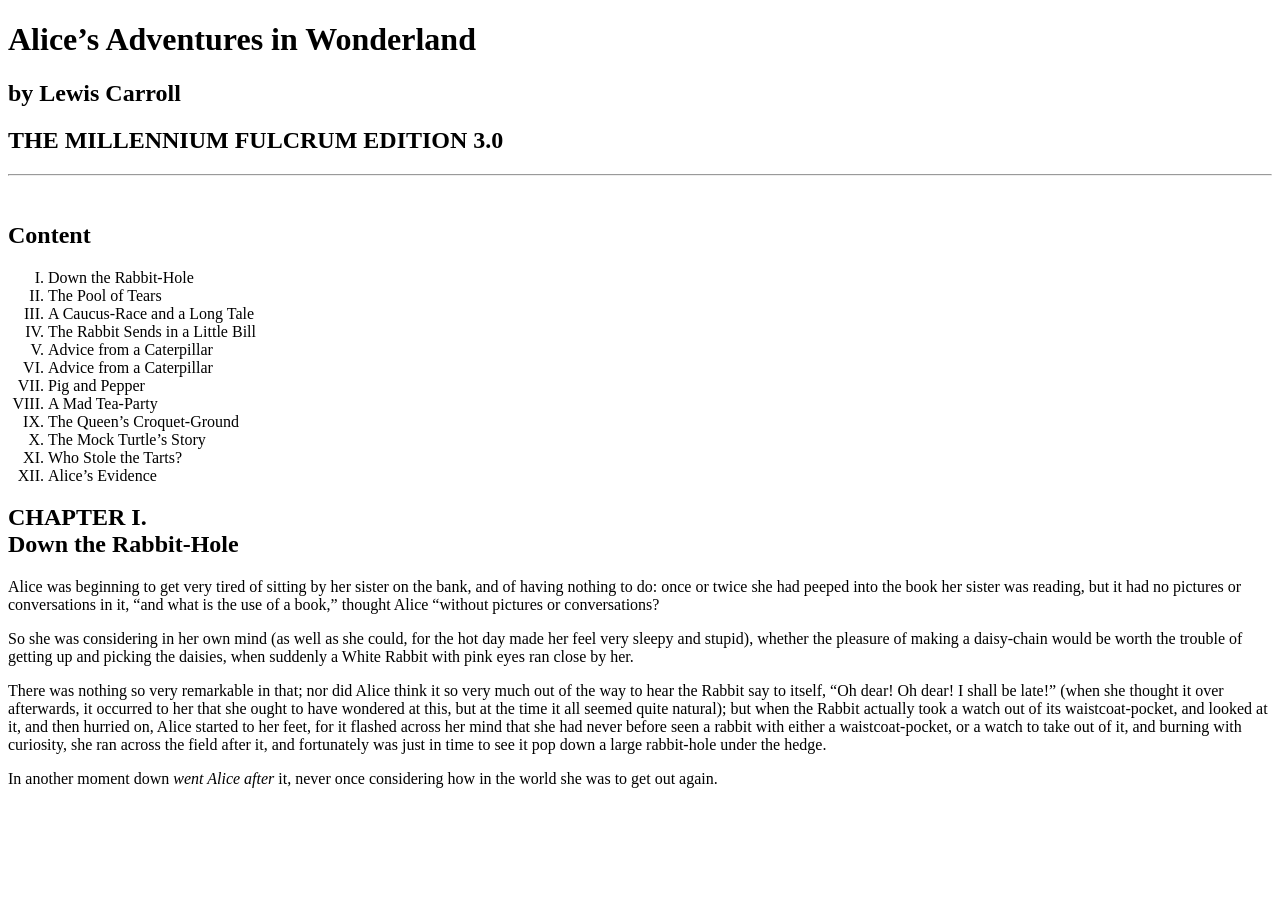
==== 1.Model_HTML/asosiy_taglar.html @ c10f0340 "css asoslari" ====
<!DOCTYPE html>
<html lang="en">

<head>
	<meta charset="UTF-8">
	<meta name="viewport" content="width=device-width, initial-scale=1.0">
	<meta name='description' content='Bu mening birinci web ilovam'>
	<meta name='author' content='Samandarov Shokirjon'>
	<title>My firs web sayt </title>
</head>

<body>
	<h1>Alice’s Adventures in Wonderland</h1>
	<h2>by Lewis Carroll</h2>
	<h2>THE MILLENNIUM FULCRUM EDITION 3.0 </h2>

	<hr>
	<br>


	<h2>Content</h2>


	<!-- Ro`yhatlar bilan ishlash uchun ol(order List) va ul(unorder List)  -->
	<!-- Order List (ol)
	  0
	  1
	  2
	  3
	  4
	  5
	  Unorder list (ul)
	  *
	  *
	  *	
	   -->

	<ol type='I'>
		<li>Down the Rabbit-Hole</li> <!-- List iteam-->
		<li>The Pool of Tears</li> <!-- List iteam-->
		<li>A Caucus-Race and a Long Tale</li> <!-- List iteam-->
		<li>The Rabbit Sends in a Little Bill</li> <!-- List iteam-->
		<li>Advice from a Caterpillar</li> <!-- List iteam-->
		<li>Advice from a Caterpillar</li> <!-- List iteam-->
		<li>Pig and Pepper</li> <!-- List iteam-->
		<li>A Mad Tea-Party</li> <!-- List iteam-->
		<li>The Queen’s Croquet-Ground</li> <!-- List iteam-->
		<li>The Mock Turtle’s Story</li> <!-- List iteam-->
		<li>Who Stole the Tarts?</li> <!-- List iteam-->
		<li>Alice’s Evidence</li> <!-- List iteam-->
	</ol>
	<!-- <p>
		<a href="#chapter1">CHAPTER I.</a> Down the Rabbit-Hole<br>
		<a href="#chapter2">CHAPTER II.</a> The Pool of Tears<br>
		<a href="#chapter3">CHAPTER III.</a> A Caucus-Race and a Long Tale<br>
		<a href="#chapter4">CHAPTER IV.</a> The Rabbit Sends in a Little Bill<br>
		<a href="#chapter5">CHAPTER V.</a> Advice from a Caterpillar<br>
		<a href="#chapter6">CHAPTER VI.</a> Pig and Pepper<br>
		<a href="#chapter7">CHAPTER VII.</a> A Mad Tea-Party<br>
		<a href="#chapter8">CHAPTER VIII.</a> The Queen’s Croquet-Ground<br>
		<a href="#chapter9">CHAPTER IX.</a> The Mock Turtle’s Story<br>
		<a href="#chapter10">CHAPTER X.</a> The Lobster Quadrille<br>
		<a href="#chapter11">CHAPTER XI.</a> Who Stole the Tarts?<br>
		<a href="#chapter12">CHAPTER XII.</a> Alice’s Evidence
	</p> -->
	<h2>CHAPTER I. <br> Down the Rabbit-Hole </h2>

	<p>Alice was beginning to get very tired of sitting by her sister on the bank, and of having nothing to do: once or
		twice
		she had peeped into the book her sister was reading, but it had no pictures or conversations in it, “and what is
		the use
		of a book,” thought Alice “without pictures or conversations?</p>
	<p>
		So she was considering in her own mind (as well as she could, for the hot day made her feel very sleepy and
		stupid),
		whether the pleasure of making a daisy-chain would be worth the trouble of getting up and picking the daisies,
		when
		suddenly a White Rabbit with pink eyes ran close by her.
	</p>
	<p>
		There was nothing so very remarkable in that; nor did Alice think it so very much out of the way to hear the
		Rabbit say
		to itself, “Oh dear! Oh dear! I shall be late!” (when she thought it over afterwards, it occurred to her that
		she ought
		to have wondered at this, but at the time it all seemed quite natural); but when the Rabbit actually took a
		watch out of
		its waistcoat-pocket, and looked at it, and then hurried on, Alice started to her feet, for it flashed across
		her mind
		that she had never before seen a rabbit with either a waistcoat-pocket, or a watch to take out of it, and
		burning with
		curiosity, she ran across the field after it, and fortunately was just in time to see it pop down a large
		rabbit-hole
		under the hedge.
	</p>
	<!-- i tagi bilan em tagi farq  
	<i></i>  
	<em></em> 
	Bu ikkala tagda ko`rinish jihatda farq bo`lmasligi mumkin lekim em tagida ishlailgan qisimni html unga urgu qarata oladin
	-->
	<b></b> <!-- Bold tagidir bu asosan harfni qalinlashtirish uchun ishlatiladi -->
	<p> In another moment down <i>went Alice after</i> it, never once considering how in the world she was to get out
		again.
	</p>


</body>

</html>
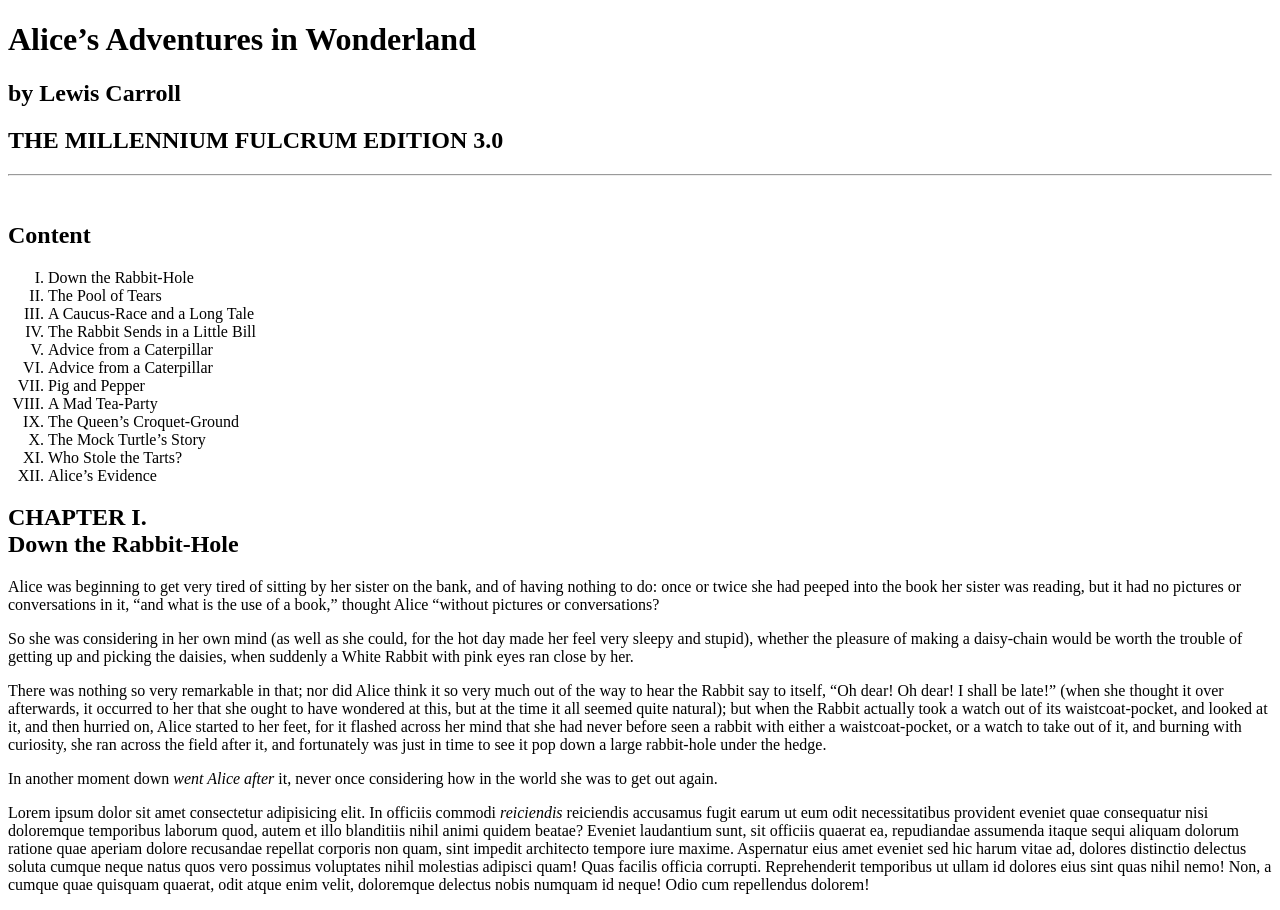
==== commit c6e4e1c1: "project" ====
--- a/1.Model_HTML/asosiy_taglar.html
+++ b/1.Model_HTML/asosiy_taglar.html
@@ -103,6 +103,20 @@
 	</p>
 
 
+
+
+	<p>
+		Lorem ipsum dolor sit amet consectetur adipisicing elit. In officiis commodi <em>reiciendis</em> reiciendis
+		accusamus fugit earum ut eum odit necessitatibus provident eveniet quae consequatur nisi doloremque temporibus
+		laborum quod, autem et illo blanditiis nihil animi quidem beatae? Eveniet laudantium sunt, sit officiis quaerat
+		ea, repudiandae assumenda itaque sequi aliquam dolorum ratione quae aperiam dolore recusandae repellat corporis
+		non quam, sint impedit architecto tempore iure maxime. Aspernatur eius amet eveniet sed hic harum vitae ad,
+		dolores distinctio delectus soluta cumque neque natus quos vero possimus voluptates nihil molestias adipisci
+		quam! Quas facilis officia corrupti. Reprehenderit temporibus ut ullam id dolores eius sint quas nihil nemo!
+		Non, a cumque quae quisquam quaerat, odit atque enim velit, doloremque delectus nobis numquam id neque! Odio cum
+		repellendus dolorem!
+	</p>
+
 </body>
 
 </html>
